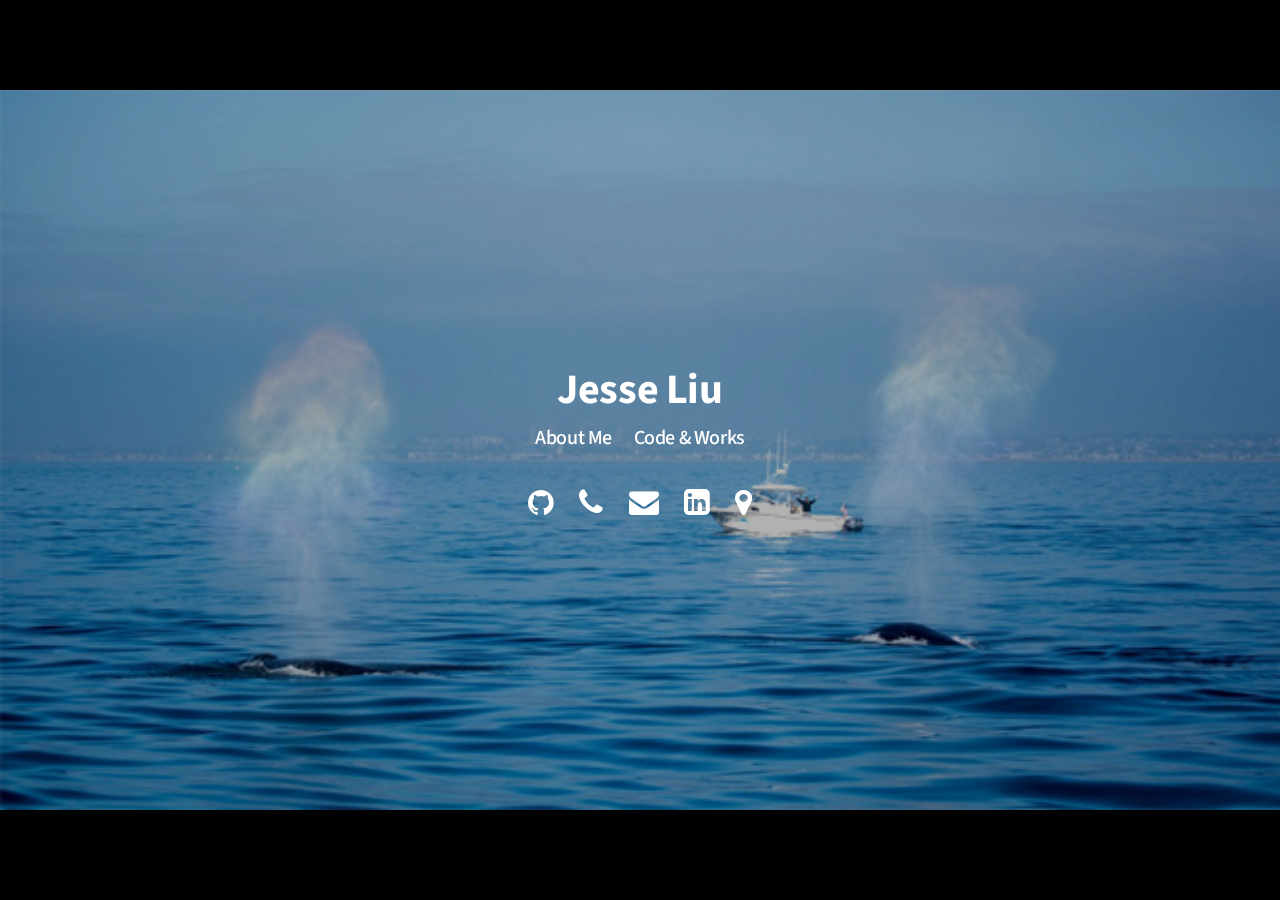
==== index.html @ ebbcb276 "Fix LinkedIn URL." ====
<!DOCTYPE HTML>
<html>

  <head>
    <meta http-equiv="content-type" content="text/html; charset=utf-8" />
    <meta id="viewport" name="viewport" content="width=500" />
    <link rel="stylesheet" href="./theme/css/cover_normalize.css" type="text/css" />
    <link rel="stylesheet" href="./theme/css/cover_font-awesome.min.css" type="text/css" />
    <link rel="stylesheet" href="./theme/css/cover_base.css" type="text/css" />
    <link rel="stylesheet" href="./theme/css/cover_code.css" type="text/css" />
    <link rel="stylesheet" href="./theme/css/cover_index.css" type="text/css" />

    <title>Jesse Liu</title>
  </head>


  <body>

    <div class="index-body">
      <div class="shim"></div>
      <div class="index-inner">
        <div class="centered">
          <div class="centered-inner">
            <div class="centered-content">

              <div class="topbar">
                
                <span><a href="./aboutme/" padding="15px">Jesse Liu</a></span>
                <div class="border"></div>
                <ul>
                  <li><a href="./aboutme/index.html">About Me</a></li>
                  <li><a href="./portfolio/index.html">Code & Works</a></li>
                </ul>

                <div class="social">
                  <a href="http://github.com/jesseliu0"><i class="fa fa-github fa-3x"></i></a>
                  <a href="tel:1-650-863-6562"><i class="fa fa-phone fa-3x"></i></a>
                  <a href="mailto:jesseliu0@gmail.com"><i class="fa fa-envelope fa-3x"></i></a>
                  <a href="http://www.linkedin.com/in/ningliu"><i class="fa fa-linkedin-square fa-3x"></i></a>
                  <a href="https://www.google.com/maps/place/Irvine,+CA/@33.6869802,-117.8444634,12z/data=!3m1!4b1!4m5!3m4!1s0x80dcdd0e689140e3:0xa77ab575604a9a39!8m2!3d33.6839473!4d-117.7946942"><i class="fa fa-map-marker fa-3x"></i></a>  
                </div>
                
              </div>
            </div>
          </div>
        </div>
      </div>
    </div>

  </body>


</html>
---- theme/css/cover_base.css ----
@import url(https://fonts.googleapis.com/css?family=Inconsolata:400,700|Source+Sans+Pro:300,400,700);

/*
 *  TYPOGRAPHIC STYLES
 */

html, body {
    height: 100%;
    font-family: "Source Sans Pro", "Lucida Grande","Lucida Sans Unicode","Lucida Sans",Geneva,Verdana,sans-serif;
    font-weight: normal;
    -webkit-font-smoothing: antialiased;
    font-size: 20px;
    line-height: 1.8;
    color: rgba(0, 0, 0, 0.8);
}

a {
    background: transparent;
    background-size: 2px 2px;
    background-position: 0 20px;
    text-decoration: none;
    background-image: linear-gradient(to bottom, rgba(0,0,0,0) 75%, rgba(0,0,0,0.8) 75%);
    background-repeat: repeat-x;
    color: inherit;
}

p {
    margin: 0;
    margin-bottom: 30px;
}

ul {
    list-style: none;
    margin: 0;
    padding: 0;
}

li {
    margin: 0;
    margin-bottom: 30px;
}

h1, h2 {
    font-family: "Source Sans Pro", "Lucida Grande","Lucida Sans Unicode","Lucida Sans",Geneva,Verdana,sans-serif;
    font-weight: 700;
}

h1 {
    font-size: 36px;
    margin: 0;
    padding: 0;
}

h2 {
    font-size: 28px;
    padding: 10px 30px 10px 25px;
    margin: 50px -30px 20px -30px;
    border-left: 5px solid #eee;
    line-height: 1;
}

.page-title {
    padding: 15px 10px 15px 23px;
    border-left: 7px solid #eee;
    margin: 40px -30px 30px -30px;
    line-height: 1;
}

.page-title p {
    margin: 0;
    padding: 7px 0 0;
    font-size: 16px;
    color: #999;
    font-weight: normal;
}

pre, code {
    font-family: "Inconsolata", monospace;
}

blockquote {
    display: block;
    margin: 1em;
    font-style: italic;
}

/*
 *  LAYOUT STYLES
 */

.container {
    width: 800px;
    margin: 0 auto;
}

@media (max-width: 850px) {
    .container {
        width: 600px;
    }
}

@media (max-width: 650px) {
    .container {
        width: 400px;
    }
}

@media (max-width: 500px) {
    .container {
        width: 400px;
        margin: 0 50px;
    }
}

/*
 *  TOP BAR STYLE
 */

.topbar {
    font-family: "Source Sans Pro", "Lucida Grande","Lucida Sans Unicode","Lucida Sans",Geneva,Verdana,sans-serif;
    /* font-family: "Helvetica Neue", Helvetica, Arial, sans-serif; */
    padding: 0 0 30px;
    font-size: 32px;
    letter-spacing: -0.02rem;
    line-height: 45px;
    text-align: center;
    font-weight: 700;
}

.topbar a {
    background-image: none;
    -webkit-transition: color 0.2s;
}

.topbar a:hover {
    color: steelblue;
}

.topbar ul {
    font-size: 20px;
    font-weight: 500;
    /* text-transform: uppercase; */
}

.topbar li {
    display: inline;
    padding: 0 9px;
}

.topavatar {
    padding: 50px 0 0;
    text-align: center;
}

.topavatar img {
    width: 100px;
    height: 100px;
}


/*
 *  BOTTOM BAR STYLE
 */

.bottom {
    width: 80%;
    text-align: center;
    color: #5b5b5b;
    font-family: "Source Sans Pro", "Lucida Grande","Lucida Sans Unicode","Lucida Sans",Geneva,Verdana,sans-serif;
    font-weight: normal;
    font-size: 14px;
    padding: 20px 0 50px;
}

.bottom hr {
    display: block;
    width: 14%;
    margin: 40px auto;
    border: 0;
    border-top: 1px solid rgba(0,0,0,0.15);
    box-sizing: content-box;
    height: 0;
}

.bottom p {
    margin: 0;
}

.bottom a {
    background-position: 0 14px;
    font-weight: 700;
}
---- theme/css/cover_code.css ----
pre {
    line-height: 18px;
    font-size: 16px;
    margin: 0;
    margin-bottom: 30px;
}


.highlight, .highlight-ipynb {
    padding: 0 0 0 13px;
    border-left: 2px solid #eee;
}

.hll {
    background-color:#eee;
}
.c {
    color:#408090;
    font-style:italic;
}
.err {
    border:1px solid #FF0000;
}
.k {
    color:#007020;
    font-weight:bold;
}
.o {
    color:#666666;
}
.cm {
    color:#408090;
    font-style:italic;
}
.cp {
    color:#007020;
}
.c1 {
    color:#408090;
    font-style:italic;
}
.cs {
    background-color:#FFF0F0;
    color:#408090;
}
.gd {
    color:#A00000;
}
.ge {
    font-style:italic;
}
.gr {
    color:#FF0000;
}
.gh {
    color:#000080;
    font-weight:bold;
}
.gi {
    color:#00A000;
}
.go {
    color:#303030;
}
.gp {
    color:#C65D09;
    font-weight:bold;
}
.gs {
    font-weight:bold;
}
.gu {
    color:#800080;
    font-weight:bold;
}
.gt {
    color:#0040D0;
}
.kc {
    color:#007020;
    font-weight:bold;
}
.kd {
    color:#007020;
    font-weight:bold;
}
.kn {
    color:#007020;
    font-weight:bold;
}
.kp {
    color:#007020;
}
.kr {
    color:#007020;
    font-weight:bold;
}
.kt {
    color:#902000;
}
.m {
    color:#208050;
}
.s {
    color:#4070A0;
}
.na {
    color:#4070A0;
}
.nb {
    color:#007020;
}
.nc {
    color:#0E84B5;
    font-weight:bold;
}
.no {
    color:#60ADD5;
}
.nd {
    color:#555555;
    font-weight:bold;
}
.ni {
    color:#D55537;
    font-weight:bold;
}
.ne {
    color:#007020;
}
.nf {
    color:#06287E;
}
.nl {
    color:#002070;
    font-weight:bold;
}
.nn {
    color:#0E84B5;
    font-weight:bold;
}
.nt {
    color:#062873;
    font-weight:bold;
}
.nv {
    color:#BB60D5;
}
.ow {
    color:#007020;
    font-weight:bold;
}
.w {
    color:#BBBBBB;
}
.mf {
    color:#208050;
}
.mh {
    color:#208050;
}
/* .mi { */
/*     color:#208050; */
/* } */
/* .mo { */
/*     color:#208050; */
/* } */
.sb {
    color:#4070A0;
}
.sc {
    color:#4070A0;
}
.sd {
    color:#4070A0;
    font-style:italic;
}
.s2 {
    color:#4070A0;
}
.se {
    color:#4070A0;
    font-weight:bold;
}
.sh {
    color:#4070A0;
}
.si {
    color:#70A0D0;
    font-style:italic;
}
.sx {
    color:#C65D09;
}
.sr {
    color:#235388;
}
.s1 {
    color:#4070A0;
}
.ss {
    color:#517918;
}
.bp {
    color:#007020;
}
.vc {
    color:#BB60D5;
}
.vg {
    color:#BB60D5;
}
.vi {
    color:#BB60D5;
}
.il {
    color:#208050;
}
---- theme/css/cover_index.css ----
.index-body {
    -webkit-transform-style: preserve-3d;
    -moz-transform-style: preserve-3d;
    transform-style: preserve-3d;

    height: 100%;
    width: 100%;

    background: #000;
    background-image: url('../images/whales.jpg');
    background-repeat: no-repeat;
    background-position: center;
    background-size: 100% auto;
}

.shim {
    content: " ";
    position: absolute;
    width: 100%;
    height: 100%;
    background-color: rgba(0, 0, 0, 0.3);
}

@media (max-aspect-ratio: 4/3) {
    .index-body {
        background-size: auto 100%;
    }
}

.index-inner {
    position: relative;
    top: 50%;
    padding: 20px 0;
    color: #fff;
    -webkit-transform: translateY(-50%);
       -moz-transform: translateY(-50%);
         -o-transform: translateY(-50%);
            transform: translateY(-50%);
}

.topbar {
    color: #fff;
    margin: 0;
    padding: 0;
}

.topbar span {
    font-weight: 700;
    font-size: 42px;
}

.social {
    text-align: center;
    font-weight: 700;
    color: #fff;
    padding: 20px 0 0;
}

.social a {
    font-size: 10px;
    padding: 0 10px;
    -webkit-transition: color 0.2s;
}

.topbar a:hover, .social a:hover {
    color: rgba(255, 255, 255, 0.8);
}

.photo-credit {
    position: fixed;
    bottom: 0;
    right: 0;
    color: #aaa;
    font-size: 13px;
    padding: 12px;
}

.photo-credit a {
    background-position: 0 13px;
    background-image: linear-gradient(to bottom, rgba(0,0,0,0) 75%, #aaa 75%);
}
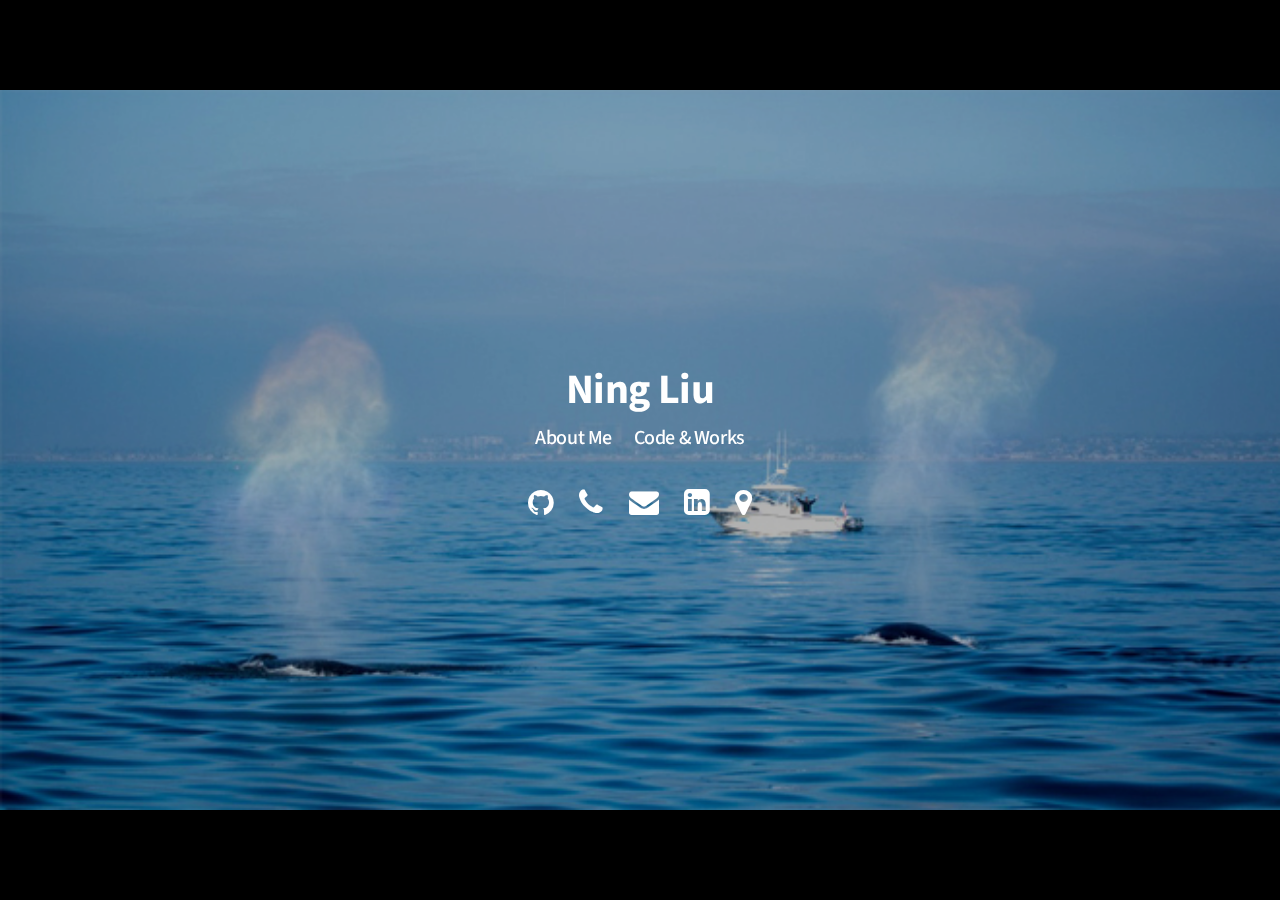
==== commit 6b0ac3d8: "Change name." ====
--- a/index.html
+++ b/index.html
@@ -10,7 +10,7 @@
     <link rel="stylesheet" href="./theme/css/cover_code.css" type="text/css" />
     <link rel="stylesheet" href="./theme/css/cover_index.css" type="text/css" />
 
-    <title>Jesse Liu</title>
+    <title>Ning Liu</title>
   </head>
 
 
@@ -25,7 +25,7 @@
 
               <div class="topbar">
                 
-                <span><a href="./aboutme/" padding="15px">Jesse Liu</a></span>
+                <span><a href="./aboutme/" padding="15px">Ning Liu</a></span>
                 <div class="border"></div>
                 <ul>
                   <li><a href="./aboutme/index.html">About Me</a></li>
@@ -33,9 +33,9 @@
                 </ul>
 
                 <div class="social">
-                  <a href="http://github.com/jesseliu0"><i class="fa fa-github fa-3x"></i></a>
+                  <a href="http://github.com/0liu"><i class="fa fa-github fa-3x"></i></a>
                   <a href="tel:1-650-863-6562"><i class="fa fa-phone fa-3x"></i></a>
-                  <a href="mailto:jesseliu0@gmail.com"><i class="fa fa-envelope fa-3x"></i></a>
+                  <a href="mailto:ning@ningliu.net"><i class="fa fa-envelope fa-3x"></i></a>
                   <a href="http://www.linkedin.com/in/ningliu"><i class="fa fa-linkedin-square fa-3x"></i></a>
                   <a href="https://www.google.com/maps/place/Irvine,+CA/@33.6869802,-117.8444634,12z/data=!3m1!4b1!4m5!3m4!1s0x80dcdd0e689140e3:0xa77ab575604a9a39!8m2!3d33.6839473!4d-117.7946942"><i class="fa fa-map-marker fa-3x"></i></a>  
                 </div>
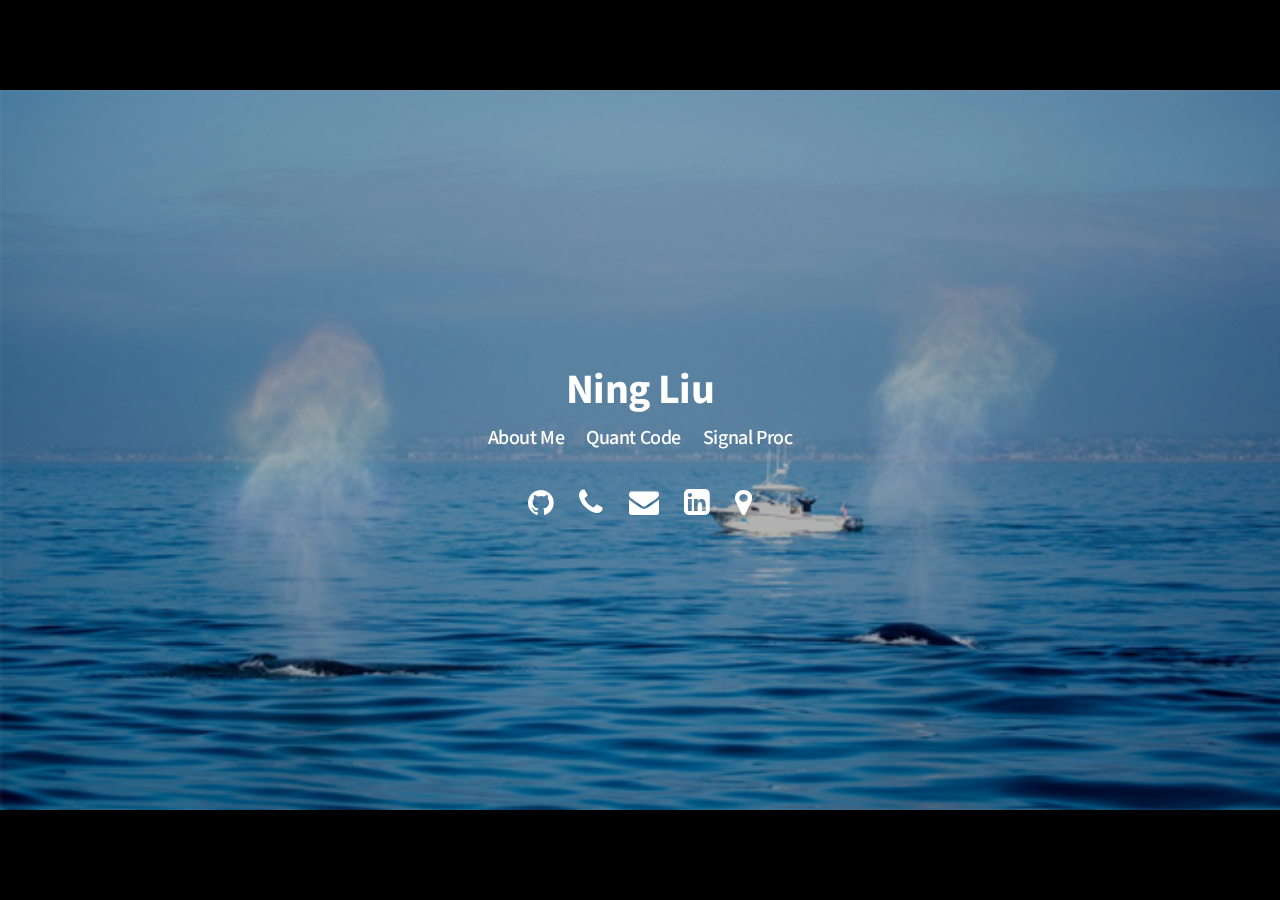
==== commit 59cc18a3: "Reorg and update." ====
--- a/index.html
+++ b/index.html
@@ -29,7 +29,8 @@
                 <div class="border"></div>
                 <ul>
                   <li><a href="./aboutme/index.html">About Me</a></li>
-                  <li><a href="./portfolio/index.html">Code & Works</a></li>
+                  <li><a href="./quant/index.html">Quant Code</a></li>
+                  <li><a href="./sigproc//index.html">Signal Proc</a></li>
                 </ul>
 
                 <div class="social">
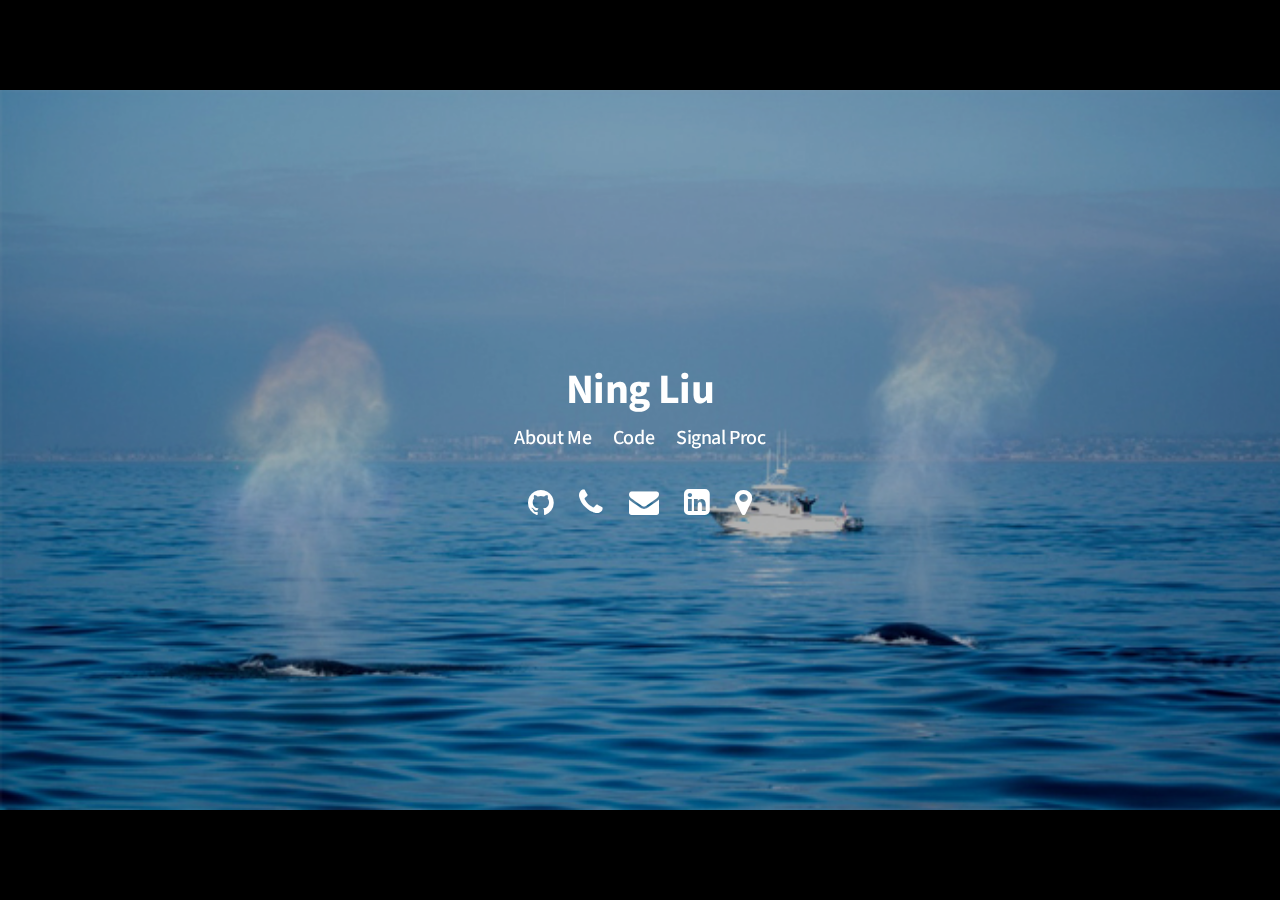
==== commit a017c636: "Change titles." ====
--- a/index.html
+++ b/index.html
@@ -29,16 +29,16 @@
                 <div class="border"></div>
                 <ul>
                   <li><a href="./aboutme/index.html">About Me</a></li>
-                  <li><a href="./quant/index.html">Quant Code</a></li>
-                  <li><a href="./sigproc//index.html">Signal Proc</a></li>
+                  <li><a href="./code/index.html">Code</a></li>
+                  <li><a href="./sigproc/index.html">Signal Proc</a></li>
                 </ul>
 
                 <div class="social">
-                  <a href="http://github.com/0liu"><i class="fa fa-github fa-3x"></i></a>
+                  <a href="http://github.com/0liu" target="_blank"><i class="fa fa-github fa-3x"></i></a>
                   <a href="tel:1-650-863-6562"><i class="fa fa-phone fa-3x"></i></a>
                   <a href="mailto:ning@ningliu.net"><i class="fa fa-envelope fa-3x"></i></a>
-                  <a href="http://www.linkedin.com/in/ningliu"><i class="fa fa-linkedin-square fa-3x"></i></a>
-                  <a href="https://www.google.com/maps/place/Irvine,+CA/@33.6869802,-117.8444634,12z/data=!3m1!4b1!4m5!3m4!1s0x80dcdd0e689140e3:0xa77ab575604a9a39!8m2!3d33.6839473!4d-117.7946942"><i class="fa fa-map-marker fa-3x"></i></a>  
+                  <a href="http://www.linkedin.com/in/ningliu" target="_blank"><i class="fa fa-linkedin-square fa-3x"></i></a>
+                  <a href="https://www.google.com/maps/place/Irvine,+CA/@33.6869802,-117.8444634,12z/data=!3m1!4b1!4m5!3m4!1s0x80dcdd0e689140e3:0xa77ab575604a9a39!8m2!3d33.6839473!4d-117.7946942" target="_blank"><i class="fa fa-map-marker fa-3x"></i></a>  
                 </div>
                 
               </div>
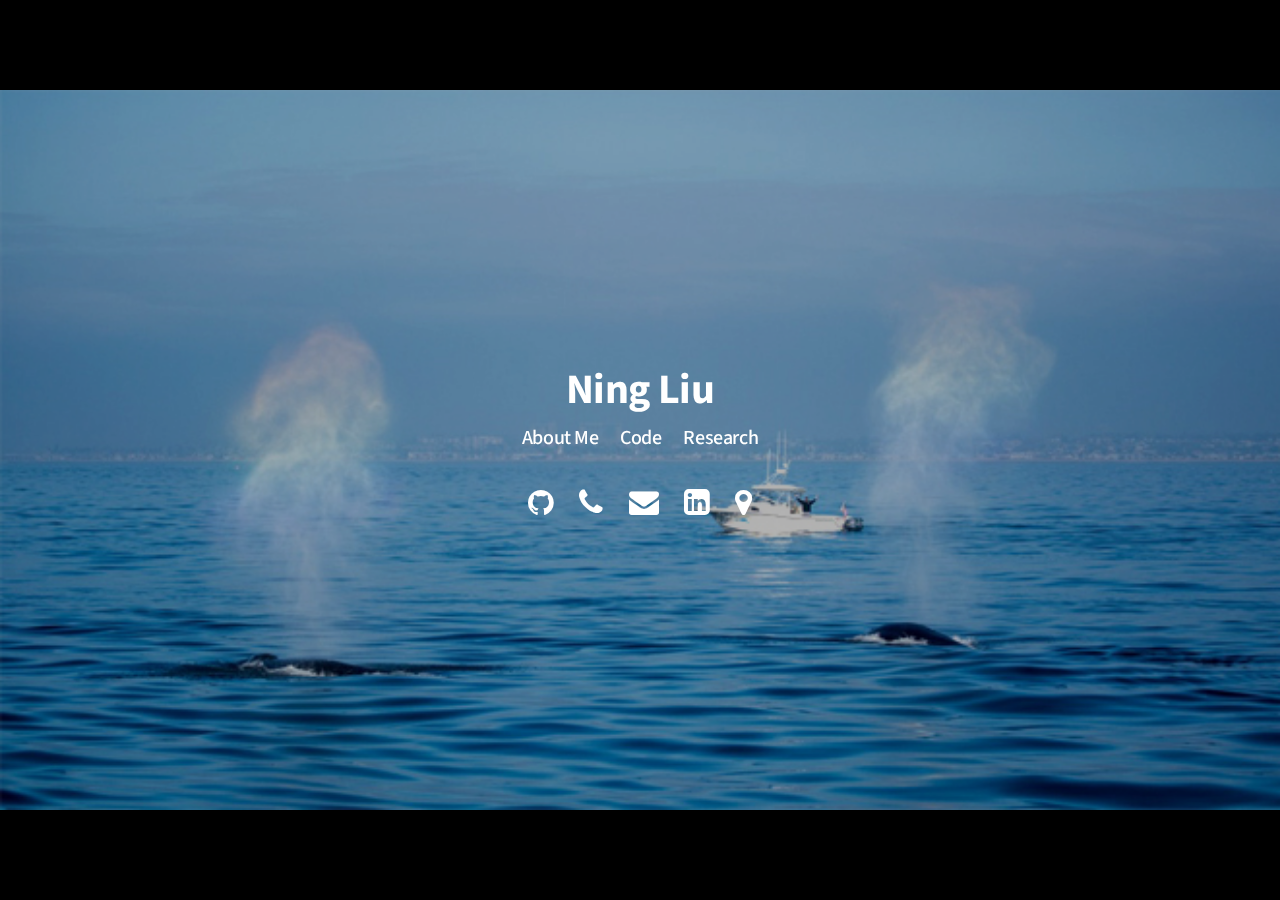
==== commit 7a06e71c: "Rename research folder." ====
--- a/index.html
+++ b/index.html
@@ -30,7 +30,7 @@
                 <ul>
                   <li><a href="./aboutme/index.html">About Me</a></li>
                   <li><a href="./code/index.html">Code</a></li>
-                  <li><a href="./sigproc/index.html">Signal Proc</a></li>
+                  <li><a href="./research/index.html">Research</a></li>
                 </ul>
 
                 <div class="social">
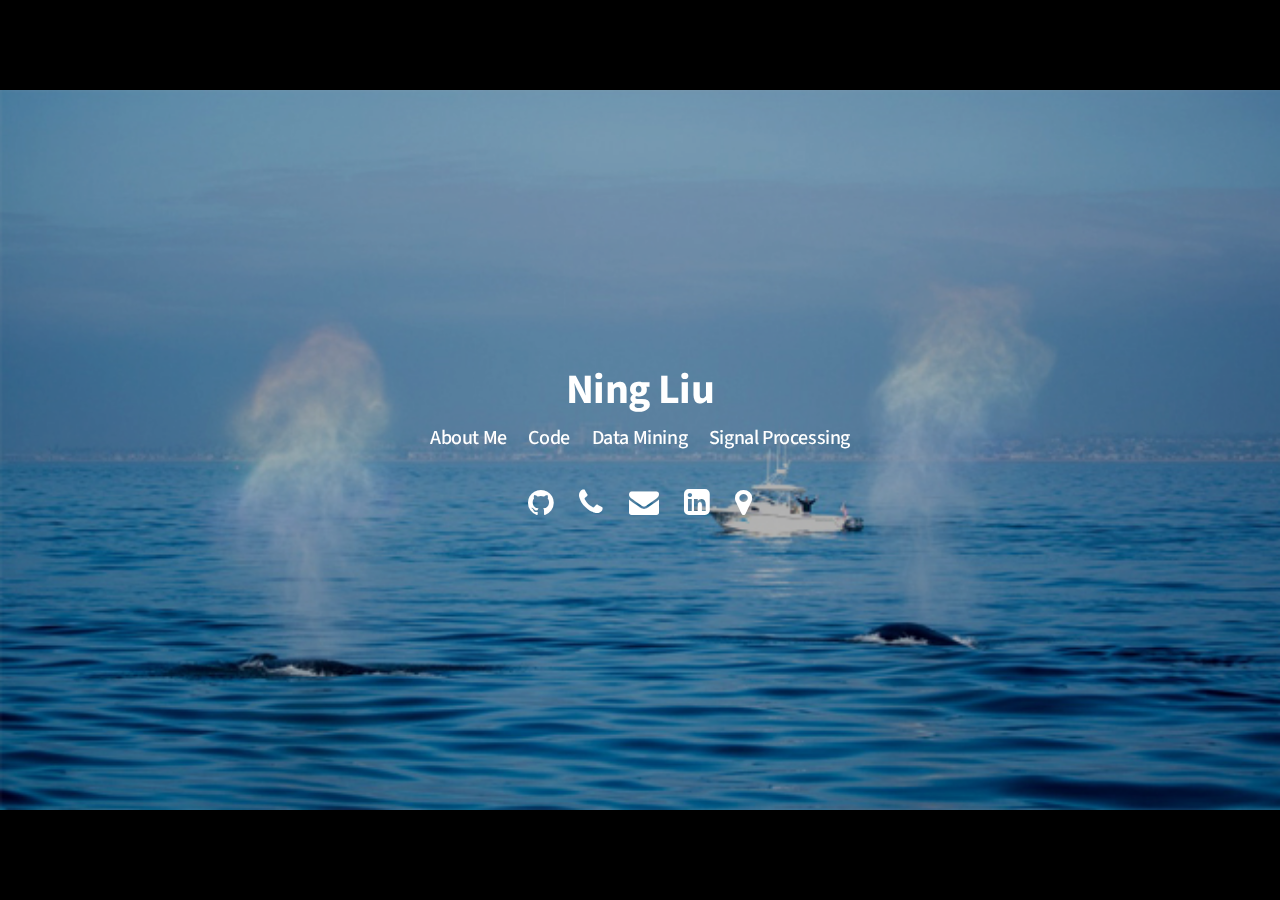
==== commit 81bdad1b: "Refractor site. Add data mining section." ====
--- a/index.html
+++ b/index.html
@@ -30,7 +30,8 @@
                 <ul>
                   <li><a href="./aboutme/index.html">About Me</a></li>
                   <li><a href="./code/index.html">Code</a></li>
-                  <li><a href="./research/index.html">Research</a></li>
+                  <li><a href="./datamining/index.html">Data Mining</a></li>
+                  <li><a href="./signalprocessing/index.html">Signal Processing</a></li>
                 </ul>
 
                 <div class="social">
